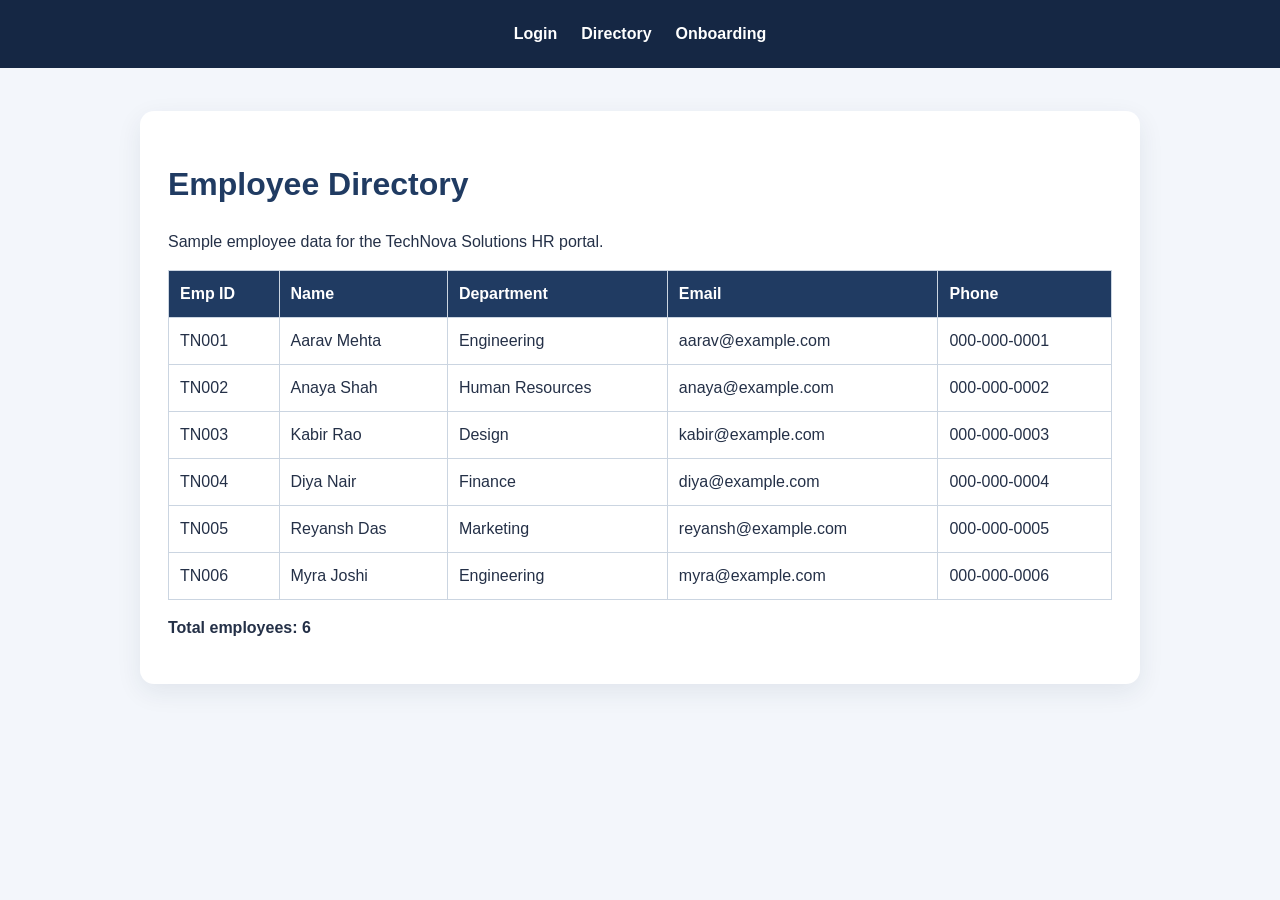
==== Assignments/WPT/Assignment 1/hr-portal/directory.html @ c7a5209a "new" ====
<!DOCTYPE html>
<html lang="en">

<head>
    <meta charset="UTF-8">
    <meta name="viewport" content="width=device-width, initial-scale=1.0">
    <title>Employee Directory | TechNova</title>
    <link rel="stylesheet" href="style.css">
</head>

<body>
    <nav><a href="login.html">Login</a><a href="directory.html">Directory</a><a href="onboarding.html">Onboarding</a>
    </nav>
    <main class="panel">
        <h1>Employee Directory</h1>
        <p>Sample employee data for the TechNova Solutions HR portal.</p>
        <table>
            <thead>
                <tr>
                    <th>Emp ID</th>
                    <th>Name</th>
                    <th>Department</th>
                    <th>Email</th>
                    <th>Phone</th>
                </tr>
            </thead>
            <tbody>
                <tr>
                    <td>TN001</td>
                    <td>Aarav Mehta</td>
                    <td>Engineering</td>
                    <td>aarav@example.com</td>
                    <td>000-000-0001</td>
                </tr>
                <tr>
                    <td>TN002</td>
                    <td>Anaya Shah</td>
                    <td>Human Resources</td>
                    <td>anaya@example.com</td>
                    <td>000-000-0002</td>
                </tr>
                <tr>
                    <td>TN003</td>
                    <td>Kabir Rao</td>
                    <td>Design</td>
                    <td>kabir@example.com</td>
                    <td>000-000-0003</td>
                </tr>
                <tr>
                    <td>TN004</td>
                    <td>Diya Nair</td>
                    <td>Finance</td>
                    <td>diya@example.com</td>
                    <td>000-000-0004</td>
                </tr>
                <tr>
                    <td>TN005</td>
                    <td>Reyansh Das</td>
                    <td>Marketing</td>
                    <td>reyansh@example.com</td>
                    <td>000-000-0005</td>
                </tr>
                <tr>
                    <td>TN006</td>
                    <td>Myra Joshi</td>
                    <td>Engineering</td>
                    <td>myra@example.com</td>
                    <td>000-000-0006</td>
                </tr>
            </tbody>
        </table>
        <p><strong>Total employees: 6</strong></p>
    </main>
</body>

</html>
---- Assignments/WPT/Assignment 1/hr-portal/style.css ----
* { box-sizing: border-box; }
body { margin: 0; font-family: Arial, sans-serif; color: #243047; background: #f3f6fb; line-height: 1.5; padding-top: 76px; }
nav { position: fixed; top: 0; left: 0; right: 0; display: flex; gap: 24px; justify-content: center; padding: 22px; background: #152744; z-index: 5; }
nav a { color: white; text-decoration: none; font-weight: bold; }
nav a:hover { color: #ffc978; transition: color .2s ease; }
main { width: min(1000px, 92%); margin: 35px auto; }
h1 { color: #203b62; }
.panel { background: white; padding: 28px; border-radius: 14px; box-shadow: 0 8px 26px #182c4815; }
table { width: 100%; border-collapse: collapse; background: white; }
th, td { border: 1px solid #cbd5e1; padding: 11px; text-align: left; }
th { background: #203b62; color: white; }
form { display: grid; gap: 13px; }
label { display: block; font-weight: bold; }
input, select, textarea { width: 100%; padding: 10px; border: 1px solid #bdc9d9; border-radius: 6px; font: inherit; }
input[type=radio], input[type=checkbox] { width: auto; }
button { padding: 11px 18px; border: 0; border-radius: 7px; color: white; background: #2357a6; cursor: pointer; }
button:hover { background: #d35d38; transition: background .25s; }
#login-button { width: 100%; }
.login-page { min-height: 100vh; display: grid; place-items: center; padding: 24px; background: linear-gradient(135deg, #172d50, #6b91c6, #f4c99c); }
.login-card { width: 340px; min-height: 360px; margin: auto; padding: 35px 28px; border-radius: 18px; background: white; text-align: center; box-shadow: 0 15px 40px #11182744; }
.login-input { margin: 14px 0; border: 0; border-bottom: 1px solid #8da0b8; border-radius: 0; outline: none; padding: 13px 5px; }
.signup { text-decoration: none; }
.field { display: grid; gap: 5px; }
.options { display: flex; flex-wrap: wrap; gap: 12px; }
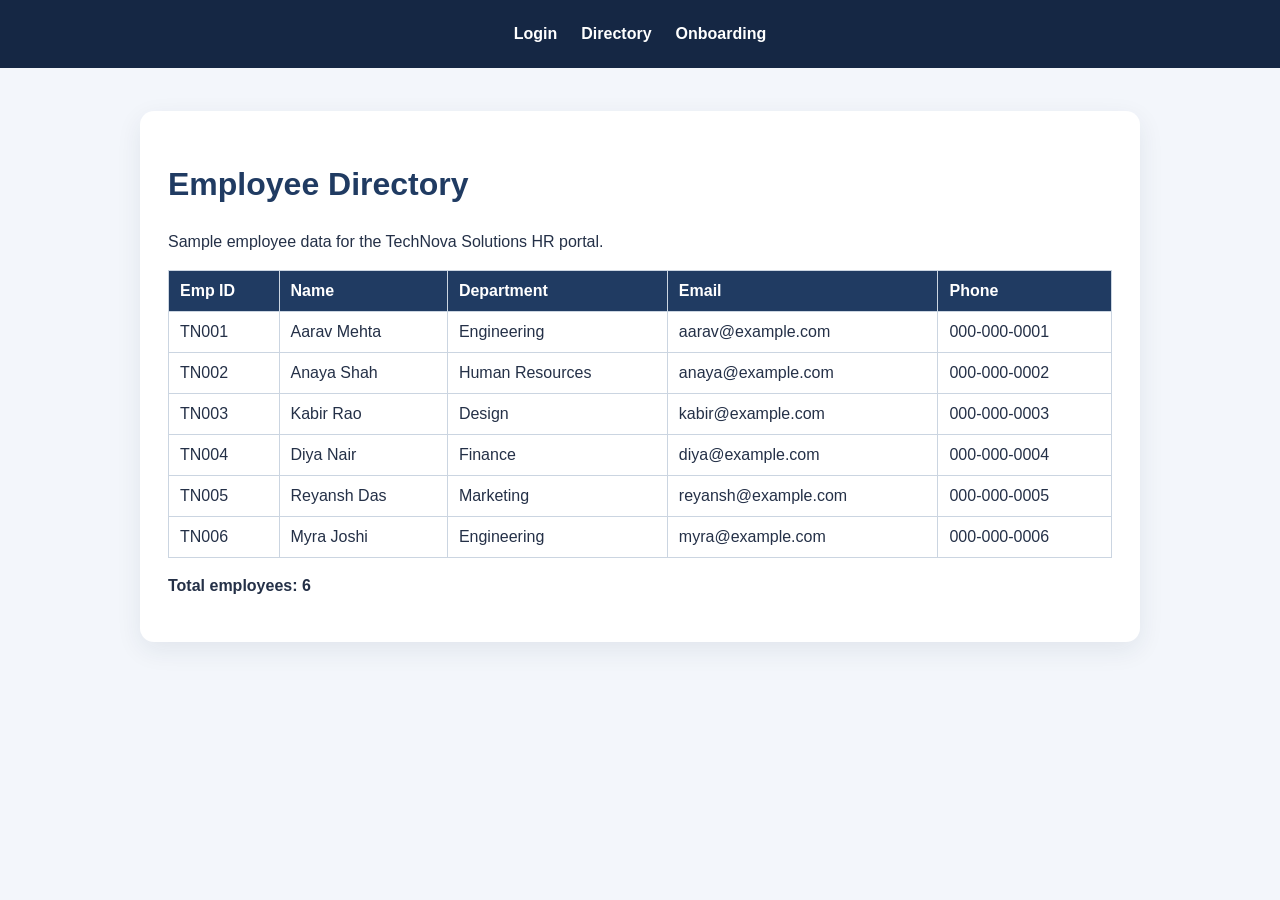
==== commit 38ad2e09: "new" ====
--- a/Assignments/WPT/Assignment 1/hr-portal/directory.html
+++ b/Assignments/WPT/Assignment 1/hr-portal/directory.html
@@ -1,4 +1,4 @@
-<!DOCTYPE html>
+<html>
 <html lang="en">
 
 <head>
--- a/Assignments/WPT/Assignment 1/hr-portal/style.css
+++ b/Assignments/WPT/Assignment 1/hr-portal/style.css
@@ -1,24 +1,156 @@
-* { box-sizing: border-box; }
-body { margin: 0; font-family: Arial, sans-serif; color: #243047; background: #f3f6fb; line-height: 1.5; padding-top: 76px; }
-nav { position: fixed; top: 0; left: 0; right: 0; display: flex; gap: 24px; justify-content: center; padding: 22px; background: #152744; z-index: 5; }
-nav a { color: white; text-decoration: none; font-weight: bold; }
-nav a:hover { color: #ffc978; transition: color .2s ease; }
-main { width: min(1000px, 92%); margin: 35px auto; }
-h1 { color: #203b62; }
-.panel { background: white; padding: 28px; border-radius: 14px; box-shadow: 0 8px 26px #182c4815; }
-table { width: 100%; border-collapse: collapse; background: white; }
-th, td { border: 1px solid #cbd5e1; padding: 11px; text-align: left; }
-th { background: #203b62; color: white; }
-form { display: grid; gap: 13px; }
-label { display: block; font-weight: bold; }
-input, select, textarea { width: 100%; padding: 10px; border: 1px solid #bdc9d9; border-radius: 6px; font: inherit; }
-input[type=radio], input[type=checkbox] { width: auto; }
-button { padding: 11px 18px; border: 0; border-radius: 7px; color: white; background: #2357a6; cursor: pointer; }
-button:hover { background: #d35d38; transition: background .25s; }
-#login-button { width: 100%; }
-.login-page { min-height: 100vh; display: grid; place-items: center; padding: 24px; background: linear-gradient(135deg, #172d50, #6b91c6, #f4c99c); }
-.login-card { width: 340px; min-height: 360px; margin: auto; padding: 35px 28px; border-radius: 18px; background: white; text-align: center; box-shadow: 0 15px 40px #11182744; }
-.login-input { margin: 14px 0; border: 0; border-bottom: 1px solid #8da0b8; border-radius: 0; outline: none; padding: 13px 5px; }
-.signup { text-decoration: none; }
-.field { display: grid; gap: 5px; }
-.options { display: flex; flex-wrap: wrap; gap: 12px; }
+* {
+    box-sizing: border-box;
+}
+
+body {
+    margin: 0;
+    font-family: Arial, sans-serif;
+    color: #243047;
+    background: #f3f6fb;
+    line-height: 1.5;
+    padding-top: 76px;
+}
+
+nav {
+    position: fixed;
+    top: 0;
+    left: 0;
+    right: 0;
+    display: flex;
+    gap: 24px;
+    justify-content: center;
+    padding: 22px;
+    background: #152744;
+    z-index: 5;
+}
+
+nav a {
+    color: white;
+    text-decoration: none;
+    font-weight: bold;
+}
+
+nav a:hover {
+    color: #ffc978;
+    transition: color .2s ease;
+}
+
+main {
+    width: min(1000px, 92%);
+    margin: 35px auto;
+}
+
+h1 {
+    color: #203b62;
+}
+
+.panel {
+    background: white;
+    padding: 28px;
+    border-radius: 14px;
+    box-shadow: 0 8px 26px #182c4815;
+}
+
+table {
+    width: 100%;
+    border-collapse: collapse;
+    background: white;
+}
+
+th,
+td {
+    border: 1px solid #cbd5e1;
+    padding: 11px;
+    text-align: left;
+}
+
+th {
+    background: #203b62;
+    color: white;
+}
+
+form {
+    display: grid;
+    gap: 13px;
+}
+
+label {
+    display: block;
+    font-weight: bold;
+}
+
+input,
+select,
+textarea {
+    width: 100%;
+    padding: 10px;
+    border: 1px solid #bdc9d9;
+    border-radius: 6px;
+    font: inherit;
+}
+
+input[type=radio],
+input[type=checkbox] {
+    width: auto;
+}
+
+button {
+    padding: 11px 18px;
+    border: 0;
+    border-radius: 7px;
+    color: white;
+    background: #2357a6;
+    cursor: pointer;
+}
+
+button:hover {
+    background: #d35d38;
+    transition: background .25s;
+}
+
+#login-button {
+    width: 100%;
+}
+
+.login-page {
+    min-height: 100vh;
+    display: grid;
+    place-items: center;
+    padding: 24px;
+    background: linear-gradient(135deg, #172d50, #6b91c6, #f4c99c);
+}
+
+.login-card {
+    width: 340px;
+    min-height: 360px;
+    margin: auto;
+    padding: 35px 28px;
+    border-radius: 18px;
+    background: white;
+    text-align: center;
+    box-shadow: 0 15px 40px #11182744;
+}
+
+.login-input {
+    margin: 14px 0;
+    border: 0;
+    border-bottom: 1px solid #8da0b8;
+    border-radius: 0;
+    outline: none;
+    padding: 13px 5px;
+}
+
+.signup {
+    text-decoration: none;
+}
+
+.field {
+    display: grid;
+    gap: 5px;
+}
+
+.options {
+    display: flex;
+    flex-wrap: wrap;
+    gap: 12px;
+}
